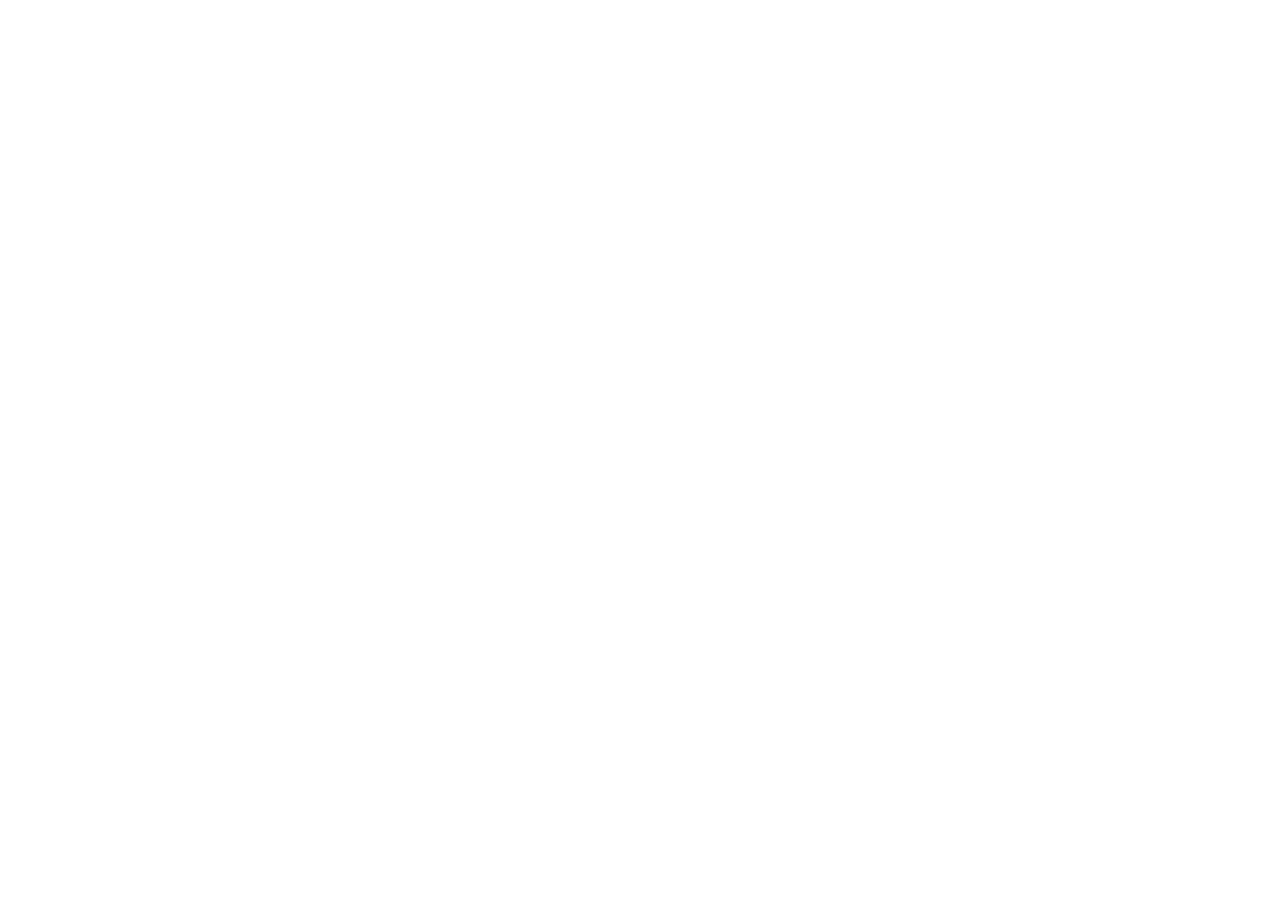
==== 03-CSS-Parrot/index.html @ 82f38a73 "Parrot project" ====
<html>
<head>
</head>
    <style src="style.css"></style>

<body>
<div class="parrot">
  <span class="outer"></span>
  <span class="middle"></span>
  <span class="inner"></span>
</div>
</body>
</html>
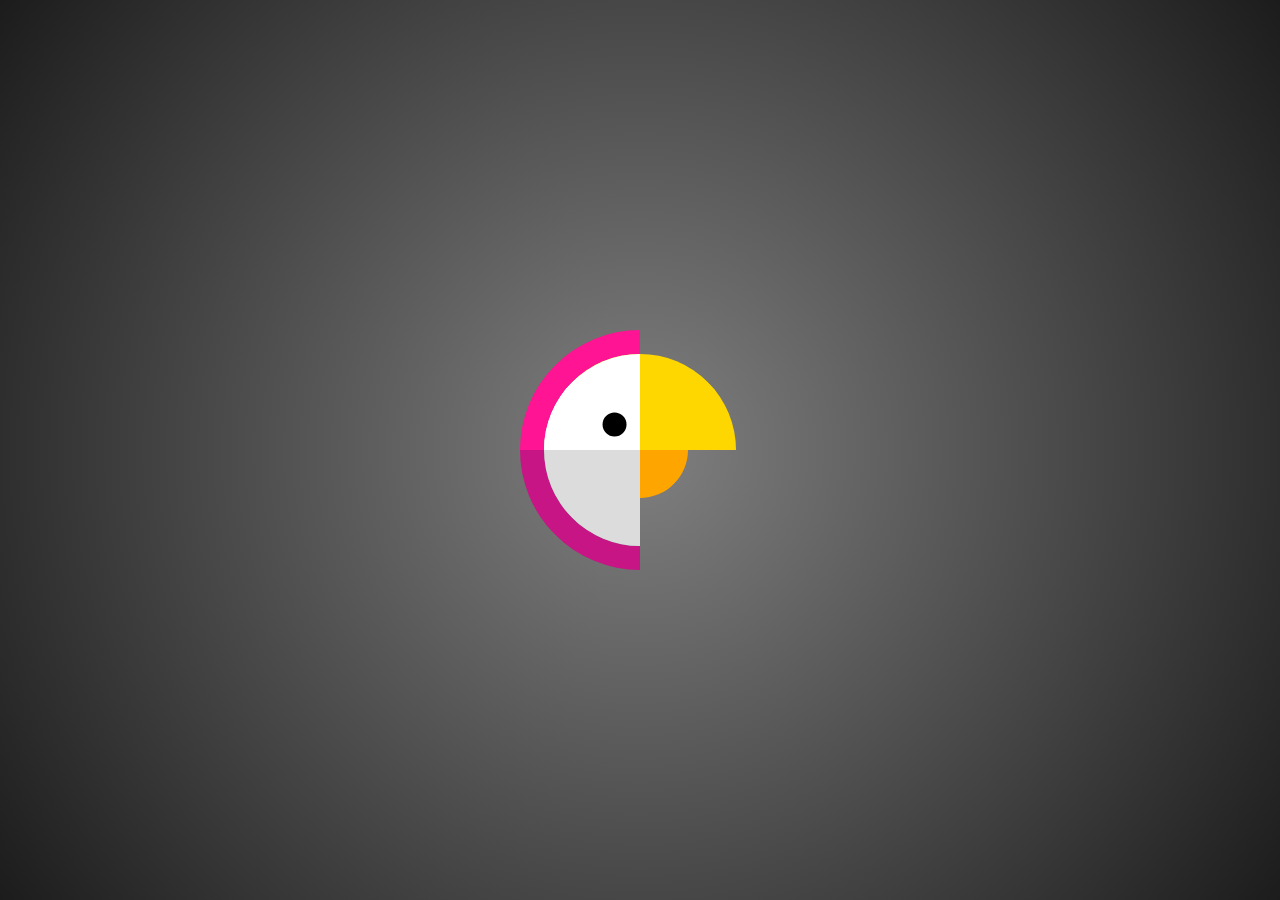
==== commit f95d1a87: "atualização do parrot" ====
--- a/03-CSS-Parrot/index.html
+++ b/03-CSS-Parrot/index.html
@@ -1,8 +1,8 @@
 <html>
 <head>
 </head>
-    <style src="style.css"></style>
-
+    <meta charset="UTF-8">
+    <link rel="stylesheet" href="style03.css">
 <body>
 <div class="parrot">
   <span class="outer"></span>
--- a/03-CSS-Parrot/style03.css
+++ b/03-CSS-Parrot/style03.css
@@ -0,0 +1,79 @@
+body {
+	margin: 0;
+	height: 100vh;
+	display: flex;
+	align-items: center;
+	justify-content: center;
+	background-image: radial-gradient(circle, grey,#1C1C1C);
+}
+
+* {
+	box-sizing: border-box;
+}
+
+.parrot {
+	width: 10em;
+	height: 10em;
+	font-size: 24px;
+	position: relative;
+	display: flex;
+	align-items: center;
+	justify-content: center;
+	overflow: hidden;
+}
+
+.parrot > * {
+	position: absolute;
+	transform: rotate(45deg);
+	transition: 0.5s;
+}
+
+.parrot .outer {
+	width: 100%;
+	height: 100%;
+	border: 1em solid;
+	border-color: transparent transparent mediumVioletRed deeppink;
+	border-radius: 50%;
+}
+
+.parrot .middle {
+	width: 80%;
+	height: 80%;
+	border: 4em solid;
+	border-color: gold transparent gainsboro white;
+	border-radius: 50%;
+}
+
+.parrot .inner {
+	width: 40%;
+	height: 40%;
+	border: 2em solid;
+	border-color: transparent orange transparent transparent;
+	border-radius: 50%;
+}
+
+.parrot .inner::before {
+	content: '';
+	position: absolute;
+	width: 1em;
+	height: 1em;
+	background-color: black;
+	border-radius: 50%;
+	left: -2em;
+	top: -0.5em;
+}
+
+.parrot:hover .outer {
+	transform: rotate(225deg);
+	border-color: transparent transparent lightseagreen darkcyan;
+}
+
+.parrot:hover .middle {
+	transform: rotate(calc(225deg - 360deg));
+	border-color: transparent orange white gainsboro;
+}
+
+.parrot:hover .inner {
+	transform: rotate(135deg);
+	border-color: transparent gold transparent transparent;
+}
